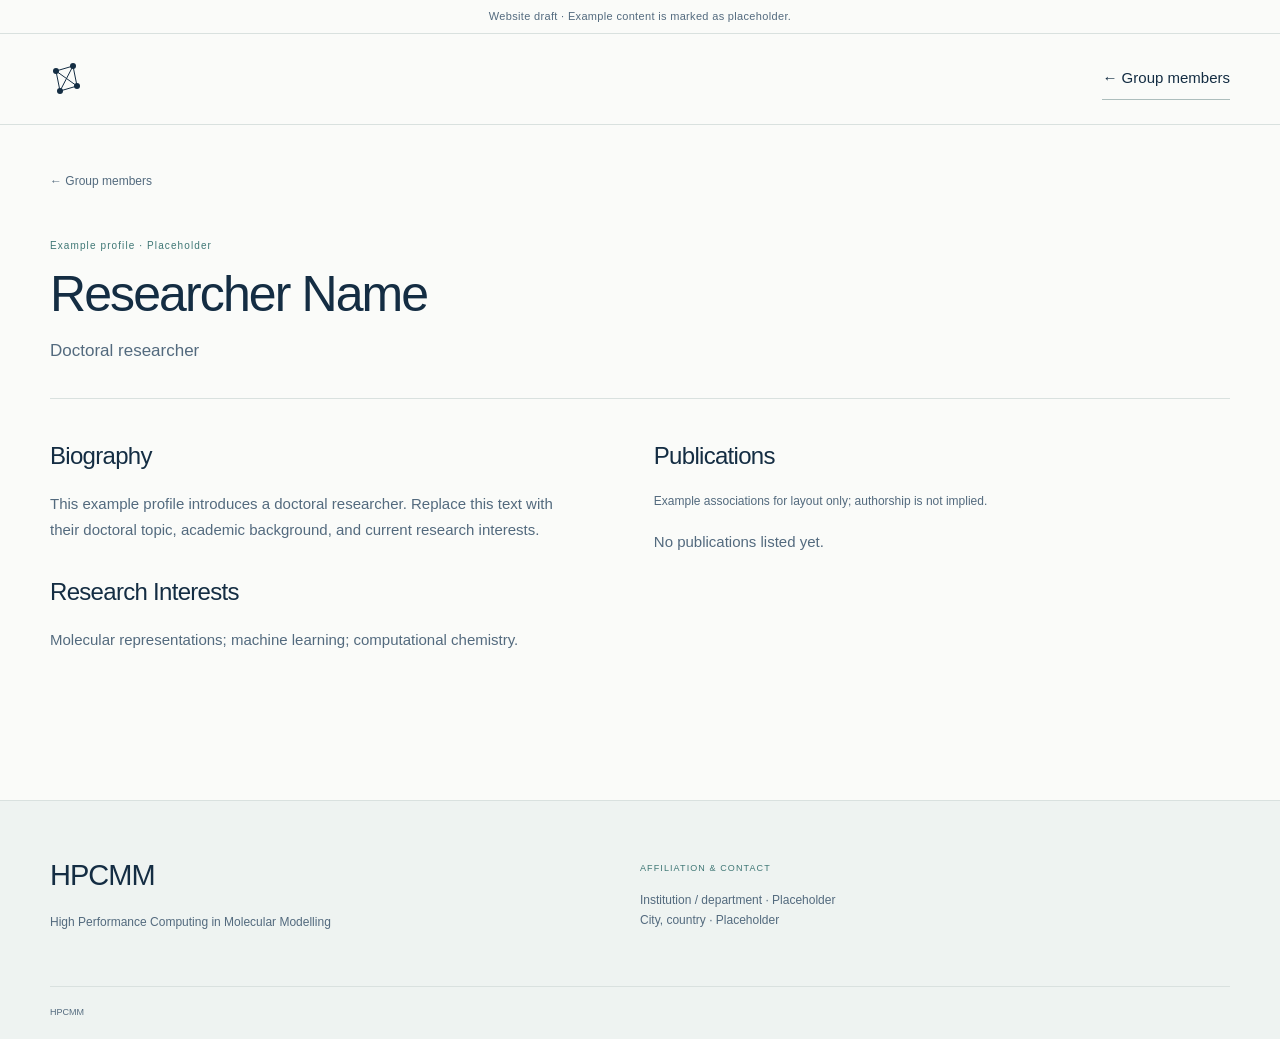
==== doctoral-researcher.html @ 3767a722 "Add files via upload" ====
<!doctype html><html lang="en"><head><meta charset="utf-8"><meta name="viewport" content="width=device-width, initial-scale=1"><title>Doctoral researcher — Example profile | HPC-MM</title><meta name="description" content="Illustrative doctoral researcher profile for the HPC-MM research group."><link rel="icon" href="favicon.svg" type="image/svg+xml"><link rel="stylesheet" href="styles.css?v=20261024-3"><script src="content-loader.js?v=20261024-4" defer></script><script src="publication-order.js?v=20261024-3" defer></script><script src="site.js?v=20261024-4" defer></script><script src="script.js" defer></script></head><body><a class="skip" href="#main">Skip to content</a><div class="prototype">Example member profile · All names, biography details, and publication associations are placeholders.</div><header><div class="nav-wrap"><a class="brand" href="index.html"><svg width="32" height="34" viewBox="0 0 32 34" aria-hidden="true"><path d="M6 9L23 4 27 24 10 29 6 9 27 24M23 4L10 29" fill="none" stroke="currentColor"/><g fill="currentColor"><circle cx="6" cy="9" r="3"/><circle cx="23" cy="4" r="3"/><circle cx="27" cy="24" r="3"/><circle cx="10" cy="29" r="3"/></g></svg></a><a class="text-link" href="index.html#people">← Group members</a></div></header><main id="main" class="wrap member-page"><noscript>Please enable JavaScript to view member profiles.</noscript></main><footer><div class="wrap footer-bottom"><span>HPC-MM · Provisional identity</span><a href="index.html#people">Return to group members ↑</a></div></footer></body></html>
---- styles.css ----
:root{--paper:#fafbf9;--navy:#142d43;--slate:#536a7e;--teal:#3f7775;--line:#d9e1df;--wash:#eef3f1;--max:1180px}*{box-sizing:border-box}html{scroll-behavior:smooth;scroll-padding-top:105px}body{margin:0;background:var(--paper);color:var(--navy);font:15px/1.7 "Helvetica Neue",Arial,sans-serif}a{color:inherit;text-decoration:none}button,summary,a{-webkit-tap-highlight-color:transparent}button{font:inherit;cursor:pointer}button:focus-visible,a:focus-visible,summary:focus-visible{outline:3px solid var(--teal);outline-offset:5px}.wrap{width:min(var(--max),calc(100% - 96px));margin:auto}.prototype{text-align:center;font-size:11px;letter-spacing:.03em;background:#e8efed;color:#425e63;padding:7px 20px}.prototype span{margin:0 10px}header{position:sticky;top:0;z-index:10;background:rgba(250,251,249,.97);border-bottom:1px solid var(--line)}.nav-wrap{width:min(var(--max),calc(100% - 96px));margin:auto;display:flex;align-items:center;justify-content:space-between;min-height:90px}.brand{display:flex;gap:12px;align-items:center;font-size:23px;font-weight:600;letter-spacing:-.8px}.brand small{display:block;font-size:8px;letter-spacing:1.7px;font-weight:500;line-height:1.3}nav{display:flex;gap:29px;font-size:13px}nav a:hover,.text-link:hover{color:var(--teal)}.menu-button{display:none}.hero{display:grid;grid-template-columns:1.12fr 1fr;align-items:center;padding-top:85px;padding-bottom:64px;gap:10px}.eyebrow{font-size:10px;font-weight:600;letter-spacing:1.8px;line-height:1.7;margin:0 0 24px;color:var(--teal)}.dot{display:inline-block;width:6px;height:6px;background:var(--teal);border-radius:50%;margin:0 8px 1px 0}h1,h2,h3,p,figure{margin-top:0}h1{font-size:clamp(42px,4.3vw,62px);line-height:1.09;font-weight:400;letter-spacing:-2.7px;margin-bottom:29px}h1 span{color:var(--teal)}.hero-name{font-size:20px;line-height:1.5;letter-spacing:-.3px;margin-bottom:16px}.hero-description{color:var(--slate);max-width:430px;font-size:15px}.actions{display:flex;gap:25px;align-items:center;margin-top:30px;font-size:12px}.button{display:inline-flex;gap:23px;background:var(--navy);color:white;padding:13px 20px}.button:hover{background:var(--teal)}.text-link{border-bottom:1px solid #adbebd;padding:8px 0}.text-link span{margin-left:12px}.hero-art{margin:0;min-width:0}.hero-art img{width:112%;max-width:none;margin-left:-6%;display:block}.hero-art figcaption{display:flex;justify-content:space-between;border-top:1px solid var(--line);padding-top:15px;color:var(--slate);font-size:10px}.hero-art figcaption span:first-child{letter-spacing:1.3px;font-size:9px}.discipline{display:flex;justify-content:space-between;gap:20px;padding:23px 0;border-block:1px solid var(--line);font-size:10px;letter-spacing:1.6px;color:var(--slate)}.section{padding-top:85px;padding-bottom:85px}h2{font-weight:400;font-size:36px;line-height:1.25;letter-spacing:-1.2px;margin-bottom:22px}h3{font-size:19px;line-height:1.4;letter-spacing:-.35px;font-weight:500;margin-bottom:14px}p{margin-bottom:18px;color:var(--slate)}.about{display:grid;grid-template-columns:1fr 1fr;gap:90px}.lead{font-size:21px;line-height:1.55;color:var(--navy)}.editor-note{font-size:11px;border-left:2px solid #a9c0bb;padding-left:14px;margin:23px 0 0}.tinted{background:var(--wash)}.section-heading{display:flex;align-items:end;justify-content:space-between;gap:30px;margin-bottom:40px}.section-heading h2{margin:0}.section-heading>p{font-size:13px;margin:0}.section-heading .eyebrow{margin-bottom:14px}.research-grid{display:grid;grid-template-columns:repeat(3,1fr);gap:40px}.research-grid article{border-top:1px solid #bacbc7;padding-top:24px;position:relative}.area-symbol{font-size:48px;line-height:1.2;color:var(--teal);display:block;margin-bottom:30px}.index{position:absolute;right:0;top:28px;font-size:11px;color:#6a858b}.research-grid article>p{font-size:14px}.research-grid h3{font-size:21px}details{font-size:12px}summary{cursor:pointer;list-style:none;display:flex;justify-content:space-between;gap:20px;padding:12px 0;color:var(--teal)}summary::-webkit-details-marker{display:none}details[open] summary{font-weight:600}details p{font-size:13px;margin:8px 0 0}.research-grid details{border-top:1px solid var(--line);margin-top:26px}.placeholder{font-size:9px;letter-spacing:1px;color:var(--teal);border:1px solid #c9d7d2;padding:5px 9px;white-space:nowrap}.filters{display:flex;gap:9px;flex-wrap:wrap;margin-bottom:24px}.filters button{border:1px solid var(--line);background:transparent;padding:6px 14px;font-size:11px;color:var(--slate);border-radius:2px}.filters button.active{background:var(--navy);border-color:var(--navy);color:white}.publication{display:grid;grid-template-columns:80px 1fr 30px;gap:28px;border-top:1px solid var(--line);padding:27px 0}.publication[hidden]{display:none}.publication:last-child{border-bottom:1px solid var(--line)}.pub-year{font-size:16px;color:var(--slate)}.publication .eyebrow{font-size:9px;margin-bottom:9px}.publication h3{margin-bottom:8px;font-size:21px}.publication p:not(.eyebrow){font-size:12px;margin-bottom:2px}.publication summary{display:inline-flex;gap:18px;padding-bottom:0}.pub-number{font-size:11px;color:#789192}.people-grid{display:grid;grid-template-columns:repeat(4,1fr);gap:25px}.portrait{aspect-ratio:1.15;background:#dce6e3;position:relative;display:flex;align-items:center;justify-content:center;margin-bottom:20px;overflow:hidden}.portrait:before,.portrait:after{content:"";position:absolute;width:150px;height:150px;border:1px solid #a6bdb6;border-radius:50%;transform:translate(48px,12px)}.portrait:after{transform:translate(-45px,48px);width:190px;height:190px}.portrait>span:first-child{font-size:43px;font-weight:300;letter-spacing:-2px;color:#587675;z-index:1}.portrait-label{position:absolute;bottom:12px;font-size:7px;letter-spacing:1.4px;color:#4f686b}.shade2{background:#dde6eb}.shade3{background:#e7e8df}.shade4{background:#dce5e5}.people-grid h3{font-size:15px;margin-bottom:5px}.people-grid p{font-size:11px;margin:0}.software{background:var(--navy);color:#fff}.software-grid{display:grid;grid-template-columns:.9fr 1.1fr;gap:85px}.software .eyebrow{color:#9ac0ba}.software p{color:#bacbd5;font-size:13px}.software h2{font-size:39px}.software-item{display:flex;gap:24px;border-top:1px solid #3a5264;padding:24px 0 12px}.software-item .eyebrow{font-size:8px;margin-bottom:9px}.software-item h3{margin-bottom:8px}.software-item summary{color:#b4d6ce}.code-icon{font-size:22px;color:#a0c0bf;white-space:nowrap}.news-grid{display:grid;grid-template-columns:repeat(3,1fr);gap:40px}.news-grid article{border-top:1px solid var(--line);padding-top:22px}.news-grid .eyebrow{font-size:9px;letter-spacing:1px;margin-bottom:16px}.news-grid p{font-size:13px}.news-grid h3{font-size:21px}footer{background:var(--wash);border-top:1px solid var(--line)}.footer-top{display:grid;grid-template-columns:1fr 1fr auto;gap:50px;padding-top:50px;padding-bottom:36px}.footer-brand{font-size:29px;letter-spacing:-1px;display:block;margin-bottom:12px}.footer-brand span{font-size:20px;margin-left:20px;color:var(--teal)}footer p{font-size:12px}.footer-top .eyebrow{font-size:9px;margin:10px 0 14px}.contact-note{font-size:10px}.back-top{font-size:11px;margin-top:12px}.footer-bottom{border-top:1px solid var(--line);display:flex;justify-content:space-between;gap:20px;padding-block:18px;font-size:9px;color:var(--slate)}.skip{position:fixed;top:-100px;background:white;padding:12px;z-index:30}.skip:focus{top:8px}.sr-only{position:absolute;width:1px;height:1px;padding:0;margin:-1px;overflow:hidden;clip:rect(0,0,0,0);white-space:nowrap;border:0}@media(min-width:1600px){.hero{padding-top:105px;padding-bottom:85px}}@media(max-width:1000px){.wrap,.nav-wrap{width:calc(100% - 56px)}nav{gap:16px}.hero{gap:0}.hero .eyebrow{font-size:8px}.actions{gap:15px;flex-wrap:wrap}h1{font-size:47px}.about{gap:40px}.research-grid,.news-grid{gap:25px}.software-grid{gap:40px}.people-grid{gap:16px}.discipline{font-size:8px;letter-spacing:1px}}@media(max-width:760px){html{scroll-padding-top:85px}.wrap,.nav-wrap{width:calc(100% - 40px)}.prototype{font-size:9px;line-height:1.6;padding:7px 16px}.nav-wrap{min-height:74px;flex-wrap:wrap}.brand{font-size:21px}.menu-button{display:flex;gap:12px;background:none;border:1px solid var(--line);padding:6px 10px;color:var(--navy);font-size:12px}nav{display:none;width:100%;padding:18px 0 24px;grid-template-columns:repeat(3,1fr);gap:16px}nav.open{display:grid}.hero{grid-template-columns:1fr;padding-top:48px;padding-bottom:35px}.hero .eyebrow{font-size:8px;letter-spacing:1.2px}h1{font-size:clamp(40px,8.4vw,59px);letter-spacing:-1.9px}.hero-name{font-size:19px}.hero-art{margin-top:25px;max-width:500px;justify-self:center;width:100%}.hero-art img{width:100%;margin:0}.hero-art figcaption{font-size:9px}.hero-art figcaption span:first-child{font-size:8px}.discipline{display:grid;grid-template-columns:1fr 1fr;font-size:8px;gap:12px}.section{padding-block:55px}.about{grid-template-columns:1fr;gap:12px}h2{font-size:30px}.lead{font-size:19px}.section-heading{align-items:start;flex-direction:column;gap:20px;margin-bottom:28px}.research-grid,.news-grid{grid-template-columns:1fr;gap:28px}.area-symbol{margin-bottom:15px}.research-grid details{margin-top:15px}.publication{grid-template-columns:43px 1fr;gap:13px;padding:24px 0}.pub-number{display:none}.pub-year{font-size:12px}.publication h3{font-size:18px}.publication .eyebrow{font-size:8px;letter-spacing:1px}.people-grid{grid-template-columns:1fr 1fr;gap:28px 16px}.people-grid h3{font-size:14px}.portrait-label{font-size:6px}.software-grid{grid-template-columns:1fr;gap:20px}.software h2{font-size:33px}.footer-top{grid-template-columns:1fr;gap:16px;padding-top:35px}.footer-bottom{flex-direction:column;gap:5px}.software-item{gap:17px}.hero-description{max-width:420px}}@media(prefers-reduced-motion:reduce){html{scroll-behavior:auto}}

/* Academic refinement: quieter hierarchy, fewer decorative components. */
.hero{grid-template-columns:1.3fr 1fr;padding-top:76px;padding-bottom:76px;gap:30px;border-bottom:1px solid var(--line)}
h1{font-size:clamp(39px,4.15vw,59px);letter-spacing:-1.9px;line-height:1.14;margin-bottom:28px}h1 span{color:var(--navy)}
.hero-description{max-width:420px;font-size:16px;line-height:1.75}.hero-art img{width:100%;margin:0;opacity:.82}.hero-art figcaption{font-size:10px}.hero-art figcaption span:first-child{font-size:10px;letter-spacing:0}
.eyebrow{letter-spacing:1.1px;font-weight:500}.hero .eyebrow{margin-bottom:25px}.actions{gap:25px}.button{background:transparent;color:var(--navy);border-bottom:1px solid #adbebd;padding:8px 0}.button:hover{background:none;color:var(--teal)}
.section{padding-block:65px}h2{font-size:30px;letter-spacing:-.7px}.about{grid-template-columns:.8fr 1.2fr;gap:90px}.tinted{background:#f3f5f2}.section-heading .eyebrow,.about>div>.eyebrow,.software-grid>div>.eyebrow{display:none}
.research-grid{display:block}.research-grid article{display:grid;grid-template-columns:1fr 1.3fr 1fr;gap:35px;padding:25px 0;border-top:1px solid var(--line)}.research-grid h3{font-size:19px;margin:0}.research-grid article>p{margin:0}.research-grid details{border:0;margin:0}.research-grid summary{padding:0}.research-grid details p{margin-top:16px}
.publication{grid-template-columns:65px 1fr}.placeholder{border:0;padding:0;letter-spacing:.5px;text-transform:none}.people-grid{grid-template-columns:1fr 1fr;gap:0 55px}.people-grid article{border-top:1px solid var(--line);padding:23px 0}.people-grid h3{font-size:17px}.people-grid p{font-size:12px}
.software{background:#edf2f0;color:var(--navy)}.software .eyebrow{color:var(--teal)}.software p{color:var(--slate)}.software h2{font-size:30px}.software-item{border-color:var(--line)}.software-item summary{color:var(--teal)}.software-grid{grid-template-columns:.8fr 1.2fr;gap:90px}
.news-grid{display:block}.news-grid article{display:grid;grid-template-columns:180px 1fr 1.2fr;gap:30px;padding:22px 0}.news-grid h3{font-size:18px;margin:0}.news-grid p{margin:0}.news-grid .eyebrow{margin:4px 0 0;font-size:8px}.prototype{background:var(--paper);border-bottom:1px solid var(--line);color:var(--slate)}
@media(max-width:1000px){.hero{gap:15px}h1{font-size:42px}.research-grid article{gap:25px}.about,.software-grid{gap:45px}.news-grid article{grid-template-columns:130px 1fr 1fr;gap:20px}}
@media(max-width:760px){.hero{grid-template-columns:1fr;padding-block:42px;gap:10px}h1{font-size:clamp(35px,7.4vw,52px);letter-spacing:-1.3px}.hero-art{max-width:330px;margin-top:8px}.hero-art img{opacity:.7}.hero-description{font-size:15px}.section{padding-block:45px}.about,.software-grid{grid-template-columns:1fr;gap:18px}.research-grid article{grid-template-columns:1fr;gap:12px}.research-grid article>p{max-width:450px}.people-grid{gap:0 24px}.news-grid article{grid-template-columns:1fr;gap:10px}.news-grid .eyebrow{margin:0}.software h2{font-size:30px}.publication{grid-template-columns:43px 1fr}.people-grid h3{font-size:15px}}

/* Member directory and standalone profile pages. */
.people-grid article{padding:0}.member-link{display:block;padding:23px 10px 23px 0}.member-link:hover h3{color:var(--teal);text-decoration:underline;text-underline-offset:4px}.profile-link-label{display:block;margin-top:12px;font-size:11px;color:var(--teal)}.profile-link-label span{margin-left:8px}.member-page{padding-block:42px 80px;min-height:75vh}.member-back{font-size:12px;color:var(--slate)}.member-intro{padding:45px 0 32px;border-bottom:1px solid var(--line);margin-bottom:42px}.member-intro .eyebrow{margin-bottom:12px}.member-intro h1{font-size:clamp(32px,4vw,50px);margin-bottom:14px}.member-role{font-size:17px;margin:0}.member-content{display:grid;grid-template-columns:1fr 1.1fr;gap:80px}.member-content section{margin-bottom:35px}.member-content h2{font-size:24px;margin-bottom:20px}.member-note{font-size:12px}.member-papers{padding:0;list-style:none}.member-papers li{border-top:1px solid var(--line);padding:22px 0}.member-papers .eyebrow{font-size:9px;display:block;margin-bottom:10px}.member-papers h3{font-size:18px;margin-bottom:10px}.member-papers a:hover{text-decoration:underline;text-underline-offset:4px}.member-papers p{font-size:12px;margin:0}@media(max-width:760px){.member-page{padding-block:28px 40px}.member-intro{padding-block:30px;margin-bottom:30px}.member-content{grid-template-columns:1fr;gap:0}.member-intro h1{letter-spacing:-1px}}

.group-image-placeholder{aspect-ratio:6/5;display:flex;flex-direction:column;align-items:center;justify-content:center;gap:9px;background:#f0f3f0;border:1px dashed #b8c7c2;margin-bottom:22px;color:var(--slate)}.group-image-placeholder span{font-size:15px}.group-image-placeholder small{font-size:11px;color:var(--slate)}

.group-photo{margin:0 0 40px}.group-photo img{width:100%;height:auto;display:block;border:1px solid var(--line)}.group-photo .group-image-placeholder{aspect-ratio:3/1;margin-bottom:12px}.group-photo figcaption{font-size:12px;color:var(--slate);margin-top:12px}.hero-art img{object-fit:contain;height:auto}.hero-art figcaption{font-size:11px}.preserve-lines{white-space:pre-line}#about p{white-space:pre-line}.member-content .publication{grid-template-columns:50px 1fr;gap:15px}.member-content .publication h3{font-size:18px}@media(max-width:760px){.group-photo .group-image-placeholder{aspect-ratio:1.6/1}.hero h1{font-size:clamp(35px,7.4vw,52px)}}

.orcid-profile{display:inline-block;margin-top:15px;font-size:13px;color:var(--teal)}
/* Group image belongs beside the introduction; portraits belong to people. */
.about-with-photo{grid-template-columns:1.1fr 1fr;align-items:center;gap:65px}.about-with-photo .group-photo{margin:0}.about-with-photo .group-image-placeholder{aspect-ratio:4/3}.about-with-photo .group-photo img{height:auto;max-height:520px;object-fit:contain}.member-link{display:flex;align-items:center;gap:22px}.member-photo{width:108px;height:128px;object-fit:contain;background:#edf2ef;flex:none}.member-links{display:flex;flex-wrap:wrap;gap:8px 18px;margin-top:16px;font-size:12px;color:var(--teal);overflow-wrap:anywhere}.member-links a:hover{text-decoration:underline;text-underline-offset:4px}.member-directory-card .member-links{margin:0 0 22px}.member-intro-photo{display:flex;justify-content:space-between;align-items:start;gap:35px}.member-intro-photo figure{margin:0;flex:none;width:200px}.member-intro-photo .member-photo{width:200px;height:auto;max-height:280px;object-fit:contain}.member-intro-photo figcaption{font-size:10px;color:var(--slate);margin-top:8px}.member-directory-card{min-width:0}@media(max-width:760px){.about-with-photo{grid-template-columns:1fr;gap:28px}.member-link{gap:12px;align-items:start;flex-direction:column}.member-photo{width:90px;height:108px}.member-intro-photo{flex-direction:column-reverse;gap:20px}.member-intro-photo figure,.member-intro-photo .member-photo{width:150px}.member-intro-photo h1{overflow-wrap:anywhere}}

/* Consistent heading capitals, including content added in the editor. */
h1,h2,h3{text-transform:capitalize}
.brand{min-width:44px;min-height:44px}

#more-publications[hidden]{display:none}

.publication-year-heading{font-size:25px;color:var(--teal);margin:32px 0 12px}.publication-year-heading:first-child{margin-top:20px}

.more-publications{display:inline-flex;align-items:center;gap:16px;min-height:44px;padding:8px 0;border:0;border-bottom:1px solid #adbebd;border-radius:0;background:transparent;color:var(--teal);font:inherit;font-size:13px}.more-publications:hover{color:var(--navy);border-color:var(--navy)}#publication-count{font-size:12px;margin:22px 0 4px}
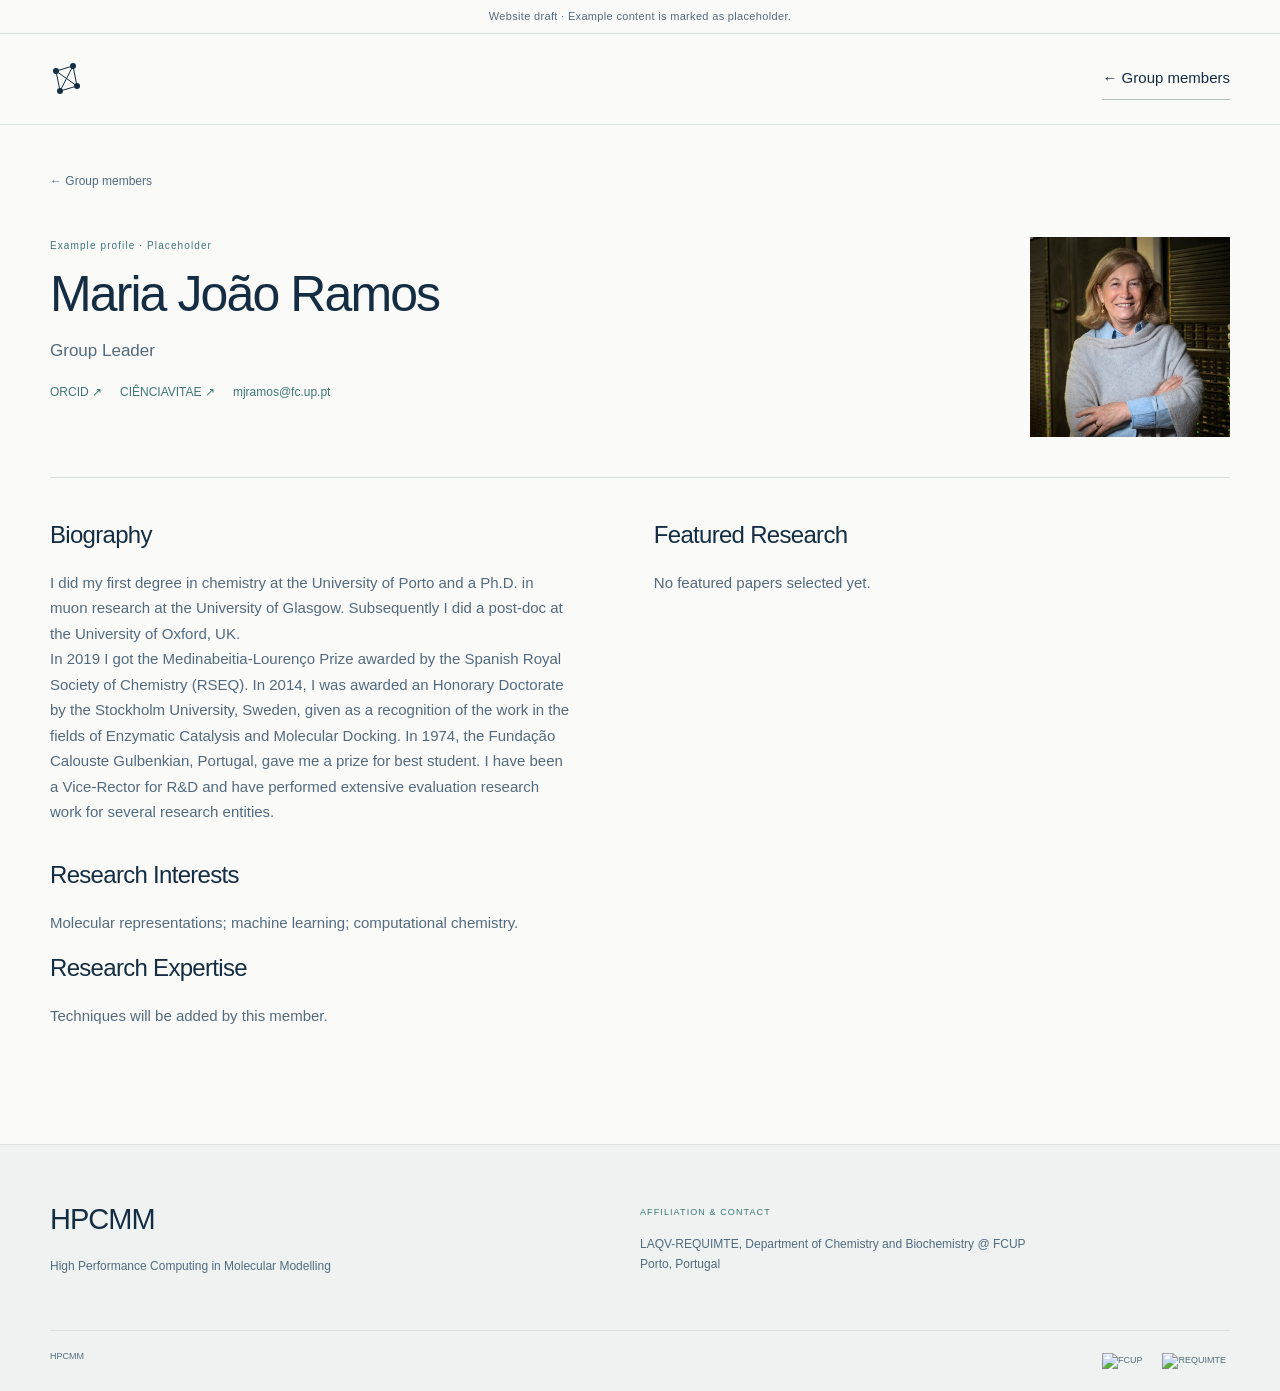
==== commit 1ccf6f39: "Add files via upload" ====
--- a/doctoral-researcher.html
+++ b/doctoral-researcher.html
@@ -1 +1 @@
-<!doctype html><html lang="en"><head><meta charset="utf-8"><meta name="viewport" content="width=device-width, initial-scale=1"><title>Doctoral researcher — Example profile | HPC-MM</title><meta name="description" content="Illustrative doctoral researcher profile for the HPC-MM research group."><link rel="icon" href="favicon.svg" type="image/svg+xml"><link rel="stylesheet" href="styles.css?v=20261024-3"><script src="content-loader.js?v=20261024-4" defer></script><script src="publication-order.js?v=20261024-3" defer></script><script src="site.js?v=20261024-4" defer></script><script src="script.js" defer></script></head><body><a class="skip" href="#main">Skip to content</a><div class="prototype">Example member profile · All names, biography details, and publication associations are placeholders.</div><header><div class="nav-wrap"><a class="brand" href="index.html"><svg width="32" height="34" viewBox="0 0 32 34" aria-hidden="true"><path d="M6 9L23 4 27 24 10 29 6 9 27 24M23 4L10 29" fill="none" stroke="currentColor"/><g fill="currentColor"><circle cx="6" cy="9" r="3"/><circle cx="23" cy="4" r="3"/><circle cx="27" cy="24" r="3"/><circle cx="10" cy="29" r="3"/></g></svg></a><a class="text-link" href="index.html#people">← Group members</a></div></header><main id="main" class="wrap member-page"><noscript>Please enable JavaScript to view member profiles.</noscript></main><footer><div class="wrap footer-bottom"><span>HPC-MM · Provisional identity</span><a href="index.html#people">Return to group members ↑</a></div></footer></body></html>+<!doctype html><html lang="en"><head><meta charset="utf-8"><meta name="viewport" content="width=device-width, initial-scale=1"><title>Doctoral researcher — Example profile | HPC-MM</title><meta name="description" content="Illustrative doctoral researcher profile for the HPC-MM research group."><link rel="icon" href="favicon.svg" type="image/svg+xml"><link rel="stylesheet" href="styles.css?v=20261111-2"><script src="content-loader.js?v=20261024-4" defer></script><script src="publication-order.js?v=20261024-3" defer></script><script src="site.js?v=20261111-2" defer></script><script src="script.js" defer></script></head><body><a class="skip" href="#main">Skip to content</a><div class="prototype">Example member profile · All names, biography details, and publication associations are placeholders.</div><header><div class="nav-wrap"><a class="brand" href="index.html"><svg width="32" height="34" viewBox="0 0 32 34" aria-hidden="true"><path d="M6 9L23 4 27 24 10 29 6 9 27 24M23 4L10 29" fill="none" stroke="currentColor"/><g fill="currentColor"><circle cx="6" cy="9" r="3"/><circle cx="23" cy="4" r="3"/><circle cx="27" cy="24" r="3"/><circle cx="10" cy="29" r="3"/></g></svg></a><a class="text-link" href="index.html#people">← Group members</a></div></header><main id="main" class="wrap member-page"><noscript>Please enable JavaScript to view member profiles.</noscript></main><footer><div class="wrap footer-bottom"><span>HPC-MM · Provisional identity</span><a href="index.html#people">Return to group members ↑</a></div></footer></body></html>
--- a/styles.css
+++ b/styles.css
@@ -33,3 +33,13 @@
 .publication-year-heading{font-size:25px;color:var(--teal);margin:32px 0 12px}.publication-year-heading:first-child{margin-top:20px}
 
 .more-publications{display:inline-flex;align-items:center;gap:16px;min-height:44px;padding:8px 0;border:0;border-bottom:1px solid #adbebd;border-radius:0;background:transparent;color:var(--teal);font:inherit;font-size:13px}.more-publications:hover{color:var(--navy);border-color:var(--navy)}#publication-count{font-size:12px;margin:22px 0 4px}
+
+.site-filter{display:flex;align-items:center;gap:.6rem;margin:1rem 0 1.5rem;font-weight:650}
+.site-filter select,.slide-controls button{font:inherit;padding:.45rem .7rem;border:1px solid #778694;border-radius:.35rem;background:#fff;color:#142d43}
+.member-directory-card[hidden]{display:none!important}
+.keyword-list{list-style:none;padding:0;display:flex;gap:.45rem;flex-wrap:wrap}
+.keyword-list li{background:#ecf3f8;color:#142d43;padding:.25rem .65rem;border-radius:1rem}
+.slide-controls,.partner-logos{display:flex;align-items:center;gap:.75rem;flex-wrap:wrap}
+.slide-controls{justify-content:center;padding:.7rem}
+.partner-logos img{width:auto;max-width:150px;height:50px;object-fit:contain;padding:.25rem}
+.affiliated-people{margin-top:2rem}
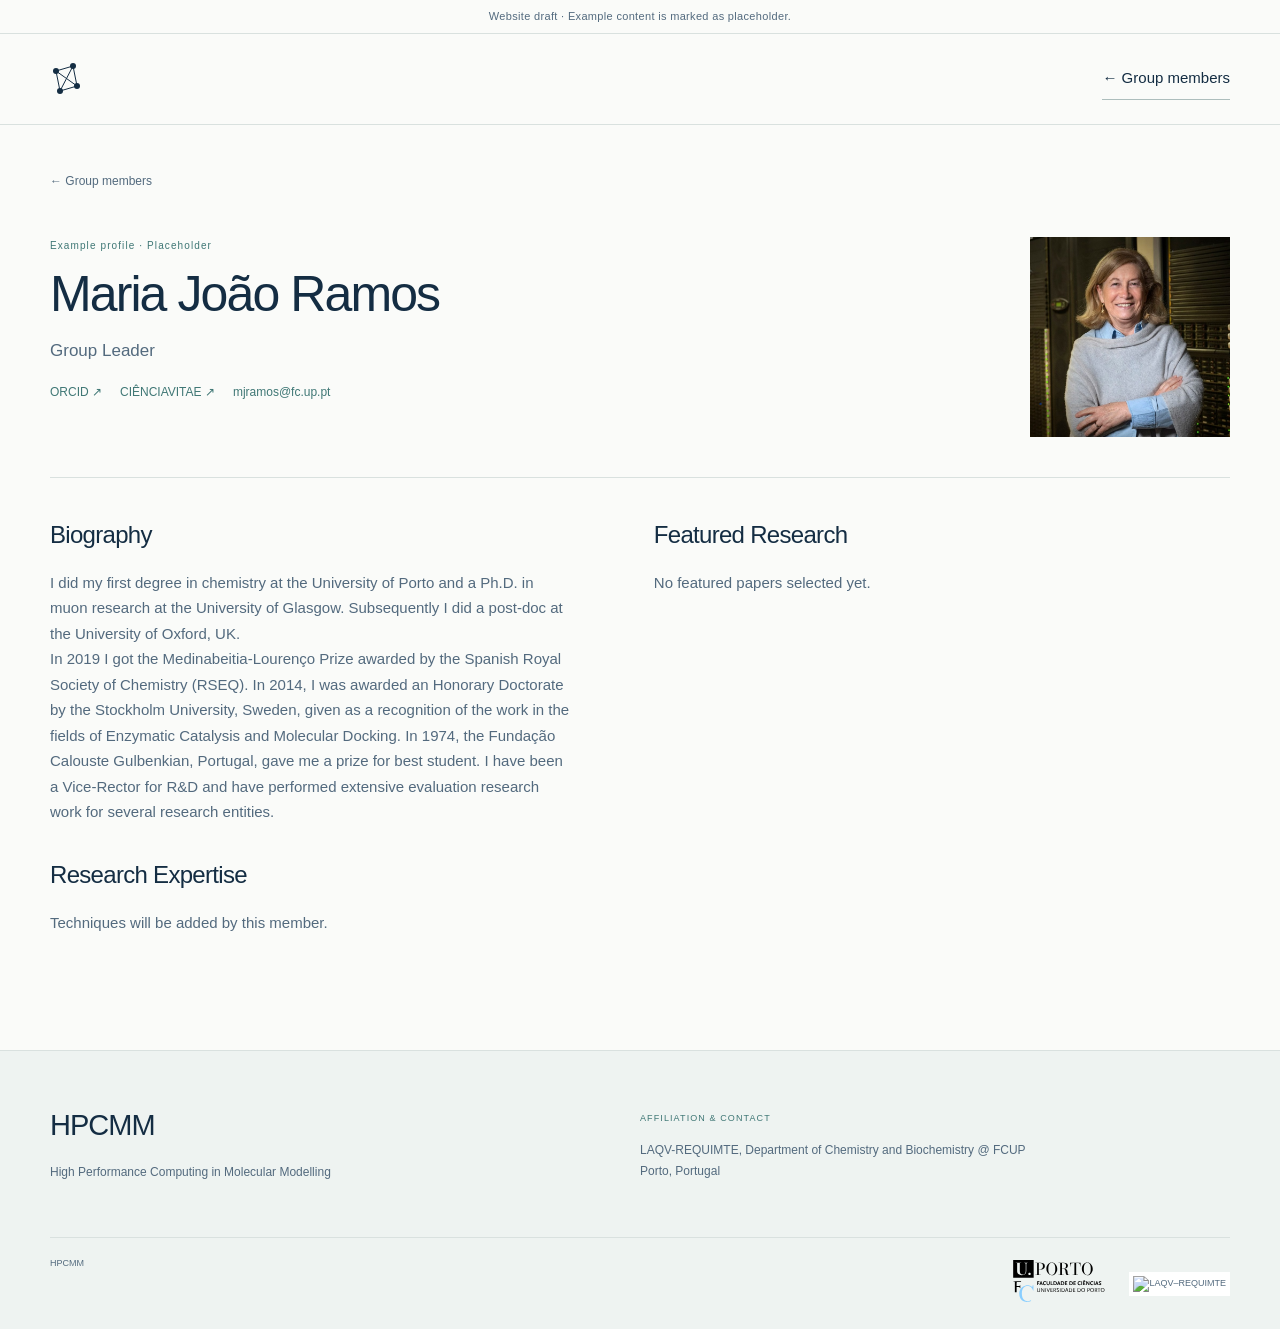
==== commit 9c7da792: "Add files via upload" ====
--- a/doctoral-researcher.html
+++ b/doctoral-researcher.html
@@ -1 +1 @@
-<!doctype html><html lang="en"><head><meta charset="utf-8"><meta name="viewport" content="width=device-width, initial-scale=1"><title>Doctoral researcher — Example profile | HPC-MM</title><meta name="description" content="Illustrative doctoral researcher profile for the HPC-MM research group."><link rel="icon" href="favicon.svg" type="image/svg+xml"><link rel="stylesheet" href="styles.css?v=20261111-2"><script src="content-loader.js?v=20261024-4" defer></script><script src="publication-order.js?v=20261024-3" defer></script><script src="site.js?v=20261111-2" defer></script><script src="script.js" defer></script></head><body><a class="skip" href="#main">Skip to content</a><div class="prototype">Example member profile · All names, biography details, and publication associations are placeholders.</div><header><div class="nav-wrap"><a class="brand" href="index.html"><svg width="32" height="34" viewBox="0 0 32 34" aria-hidden="true"><path d="M6 9L23 4 27 24 10 29 6 9 27 24M23 4L10 29" fill="none" stroke="currentColor"/><g fill="currentColor"><circle cx="6" cy="9" r="3"/><circle cx="23" cy="4" r="3"/><circle cx="27" cy="24" r="3"/><circle cx="10" cy="29" r="3"/></g></svg></a><a class="text-link" href="index.html#people">← Group members</a></div></header><main id="main" class="wrap member-page"><noscript>Please enable JavaScript to view member profiles.</noscript></main><footer><div class="wrap footer-bottom"><span>HPC-MM · Provisional identity</span><a href="index.html#people">Return to group members ↑</a></div></footer></body></html>+<!doctype html><html lang="en"><head><meta charset="utf-8"><meta name="viewport" content="width=device-width, initial-scale=1"><title>Doctoral researcher — Example profile | HPC-MM</title><meta name="description" content="Illustrative doctoral researcher profile for the HPC-MM research group."><link rel="icon" href="favicon.svg" type="image/svg+xml"><link rel="stylesheet" href="styles.css?v=20261111-5"><script src="content-loader.js?v=20261024-4" defer></script><script src="publication-order.js?v=20261024-3" defer></script><script src="site.js?v=20261111-5" defer></script><script src="script.js" defer></script></head><body><a class="skip" href="#main">Skip to content</a><div class="prototype">Example member profile · All names, biography details, and publication associations are placeholders.</div><header><div class="nav-wrap"><a class="brand" href="index.html"><svg width="32" height="34" viewBox="0 0 32 34" aria-hidden="true"><path d="M6 9L23 4 27 24 10 29 6 9 27 24M23 4L10 29" fill="none" stroke="currentColor"/><g fill="currentColor"><circle cx="6" cy="9" r="3"/><circle cx="23" cy="4" r="3"/><circle cx="27" cy="24" r="3"/><circle cx="10" cy="29" r="3"/></g></svg></a><a class="text-link" href="index.html#people">← Group members</a></div></header><main id="main" class="wrap member-page"><noscript>Please enable JavaScript to view member profiles.</noscript></main><footer><div class="wrap footer-bottom"><span>HPC-MM · Provisional identity</span><a href="index.html#people">Return to group members ↑</a></div></footer></body></html>
--- a/styles.css
+++ b/styles.css
@@ -43,3 +43,7 @@
 .slide-controls{justify-content:center;padding:.7rem}
 .partner-logos img{width:auto;max-width:150px;height:50px;object-fit:contain;padding:.25rem}
 .affiliated-people{margin-top:2rem}
+
+.people-switch{display:flex;gap:.5rem;flex-wrap:wrap;margin:0 0 1rem}.people-switch button{font:inherit;padding:.5rem .8rem;border:1px solid #778694;border-radius:.35rem;background:#fff;color:#142d43}.people-switch button[aria-pressed=true]{background:#142d43;color:#fff}.plain-roster li{margin:.35rem 0}[data-people-panel][hidden],.plain-roster li[hidden]{display:none!important}.partner-logos a:last-child img{background:white}
+
+.collaborators,.affiliation-map{margin-top:2.5rem;padding-top:1.25rem;border-top:1px solid #cad8e1}.affiliation-map details{margin-top:.75rem}.affiliation-map .campus-map{height:320px;border-radius:12px;margin:.75rem 0;background:#e5eff4}.affiliation-map summary{cursor:pointer}.affiliation-map .campus-pin{background:#146d7a;color:white;border:2px solid white;border-radius:100%;display:grid;place-items:center;font-weight:700;box-shadow:0 2px 8px #132d4366}
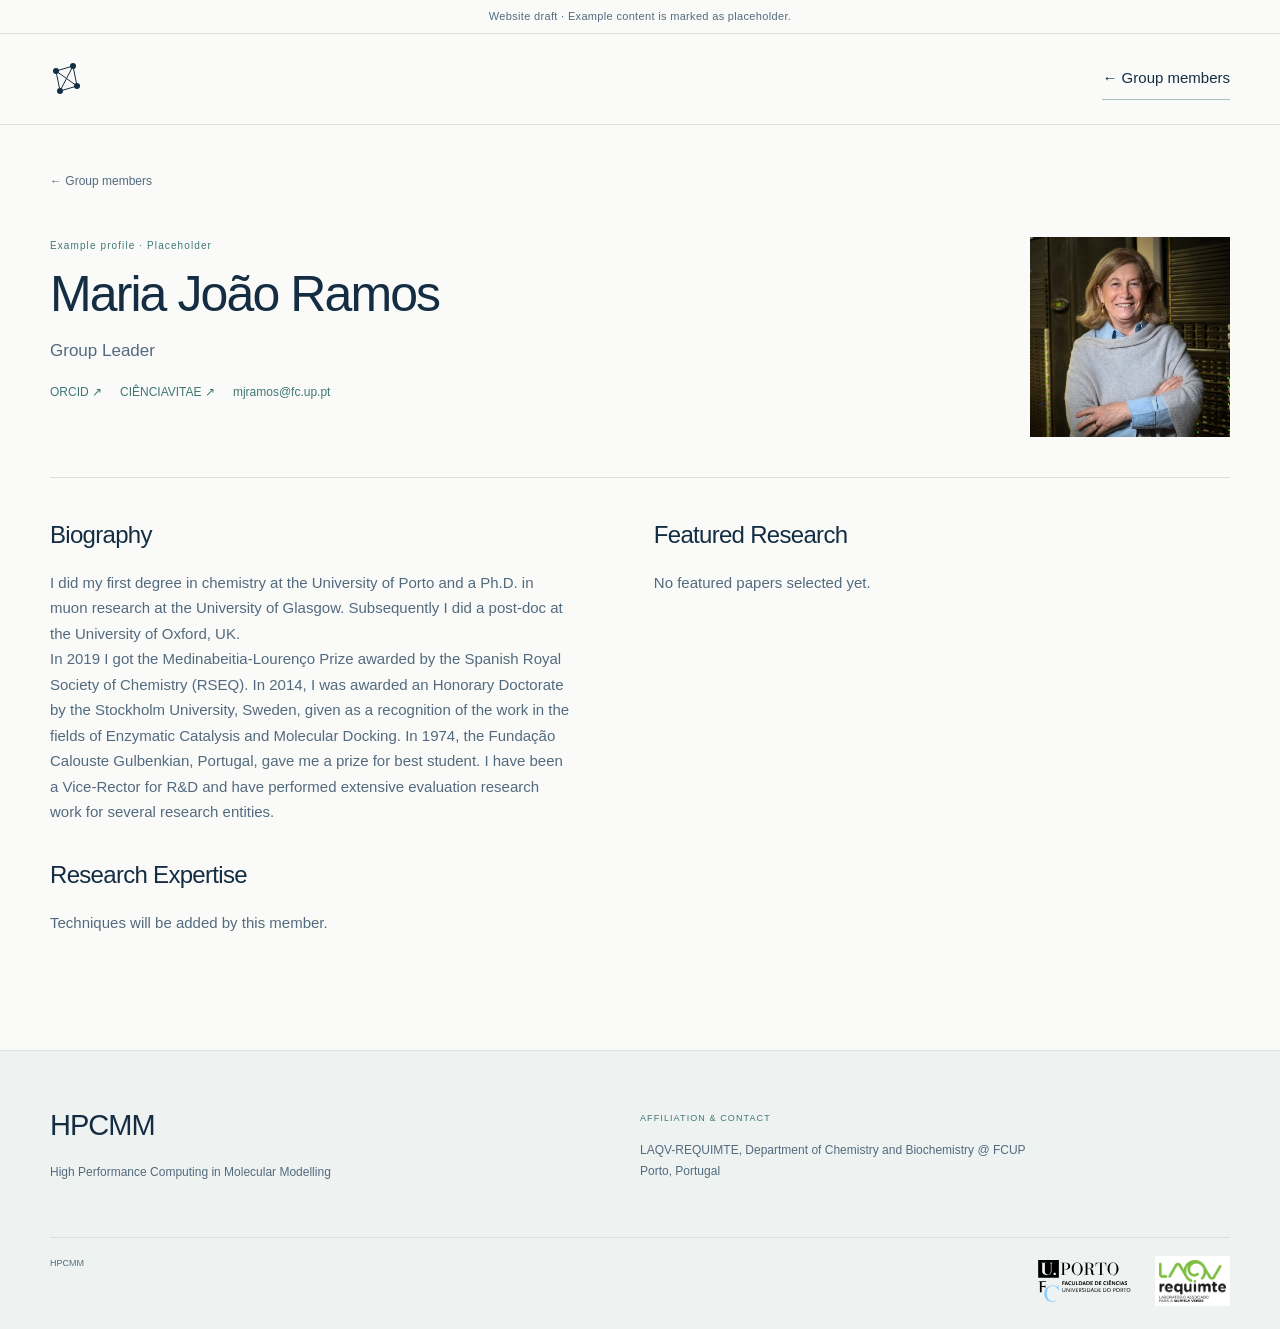
==== commit d3dff909: "Add files via upload" ====
--- a/doctoral-researcher.html
+++ b/doctoral-researcher.html
@@ -1 +1 @@
-<!doctype html><html lang="en"><head><meta charset="utf-8"><meta name="viewport" content="width=device-width, initial-scale=1"><title>Doctoral researcher — Example profile | HPC-MM</title><meta name="description" content="Illustrative doctoral researcher profile for the HPC-MM research group."><link rel="icon" href="favicon.svg" type="image/svg+xml"><link rel="stylesheet" href="styles.css?v=20261111-5"><script src="content-loader.js?v=20261024-4" defer></script><script src="publication-order.js?v=20261024-3" defer></script><script src="site.js?v=20261111-5" defer></script><script src="script.js" defer></script></head><body><a class="skip" href="#main">Skip to content</a><div class="prototype">Example member profile · All names, biography details, and publication associations are placeholders.</div><header><div class="nav-wrap"><a class="brand" href="index.html"><svg width="32" height="34" viewBox="0 0 32 34" aria-hidden="true"><path d="M6 9L23 4 27 24 10 29 6 9 27 24M23 4L10 29" fill="none" stroke="currentColor"/><g fill="currentColor"><circle cx="6" cy="9" r="3"/><circle cx="23" cy="4" r="3"/><circle cx="27" cy="24" r="3"/><circle cx="10" cy="29" r="3"/></g></svg></a><a class="text-link" href="index.html#people">← Group members</a></div></header><main id="main" class="wrap member-page"><noscript>Please enable JavaScript to view member profiles.</noscript></main><footer><div class="wrap footer-bottom"><span>HPC-MM · Provisional identity</span><a href="index.html#people">Return to group members ↑</a></div></footer></body></html>+<!doctype html><html lang="en"><head><meta charset="utf-8"><meta name="viewport" content="width=device-width, initial-scale=1"><title>Doctoral researcher — Example profile | HPC-MM</title><meta name="description" content="Illustrative doctoral researcher profile for the HPC-MM research group."><link rel="icon" href="favicon.svg" type="image/svg+xml"><link rel="stylesheet" href="styles.css?v=20261111-9"><script src="content-loader.js?v=20261024-4" defer></script><script src="publication-order.js?v=20261024-3" defer></script><script src="site.js?v=20261111-9" defer></script><script src="script.js" defer></script></head><body><a class="skip" href="#main">Skip to content</a><div class="prototype">Example member profile · All names, biography details, and publication associations are placeholders.</div><header><div class="nav-wrap"><a class="brand" href="index.html"><svg width="32" height="34" viewBox="0 0 32 34" aria-hidden="true"><path d="M6 9L23 4 27 24 10 29 6 9 27 24M23 4L10 29" fill="none" stroke="currentColor"/><g fill="currentColor"><circle cx="6" cy="9" r="3"/><circle cx="23" cy="4" r="3"/><circle cx="27" cy="24" r="3"/><circle cx="10" cy="29" r="3"/></g></svg></a><a class="text-link" href="index.html#people">← Group members</a></div></header><main id="main" class="wrap member-page"><noscript>Please enable JavaScript to view member profiles.</noscript></main><footer><div class="wrap footer-bottom"><span>HPC-MM · Provisional identity</span><a href="index.html#people">Return to group members ↑</a></div></footer></body></html>
--- a/styles.css
+++ b/styles.css
@@ -46,4 +46,14 @@
 
 .people-switch{display:flex;gap:.5rem;flex-wrap:wrap;margin:0 0 1rem}.people-switch button{font:inherit;padding:.5rem .8rem;border:1px solid #778694;border-radius:.35rem;background:#fff;color:#142d43}.people-switch button[aria-pressed=true]{background:#142d43;color:#fff}.plain-roster li{margin:.35rem 0}[data-people-panel][hidden],.plain-roster li[hidden]{display:none!important}.partner-logos a:last-child img{background:white}
 
-.collaborators,.affiliation-map{margin-top:2.5rem;padding-top:1.25rem;border-top:1px solid #cad8e1}.affiliation-map details{margin-top:.75rem}.affiliation-map .campus-map{height:320px;border-radius:12px;margin:.75rem 0;background:#e5eff4}.affiliation-map summary{cursor:pointer}.affiliation-map .campus-pin{background:#146d7a;color:white;border:2px solid white;border-radius:100%;display:grid;place-items:center;font-weight:700;box-shadow:0 2px 8px #132d4366}
+.collaboration-layout{display:grid;grid-template-columns:minmax(0,1fr) minmax(0,1.4fr);gap:clamp(1rem,4vw,3rem);align-items:start;margin-top:2.5rem;padding-top:1.5rem;border-top:1px solid #cad8e1}
+.affiliation-map p{margin:.25rem 0 .75rem}
+.map-stage{aspect-ratio:2/1;position:relative;isolation:isolate;background:#e9f3f6;border:1px solid #c7dde6;border-radius:14px;margin-top:.65rem}
+.map-stage svg{width:100%;height:100%;display:block;border-radius:inherit;overflow:hidden}
+.map-land{fill:#bfd7df;stroke:#fff;stroke-width:.1;stroke-linejoin:round}
+.map-pin{position:absolute;translate:-50% -50%;background:#176d79;color:#fff;border:2px solid #fff;border-radius:50%;width:2.4rem;height:2.4rem;font:inherit;font-weight:700;box-shadow:0 2px 8px #142d4350;cursor:pointer}
+.map-pin[aria-pressed=true]{background:#142d43;z-index:1}
+.map-info{padding:.65rem 0;color:#142d43}.map-info ul{margin:.2rem 0 0;padding-left:1.2rem}
+@media(max-width:660px){.collaboration-layout{grid-template-columns:1fr}}
+
+.slide-detail .hero-art{overflow:hidden}.slide-detail .hero-art img{clip-path:inset(0);object-fit:cover;object-position:center;transform:scale(1.42)}.slide-detail .hero-art figcaption{position:relative;background:var(--surface,#fff)}.project-empty{font-size:.9em}
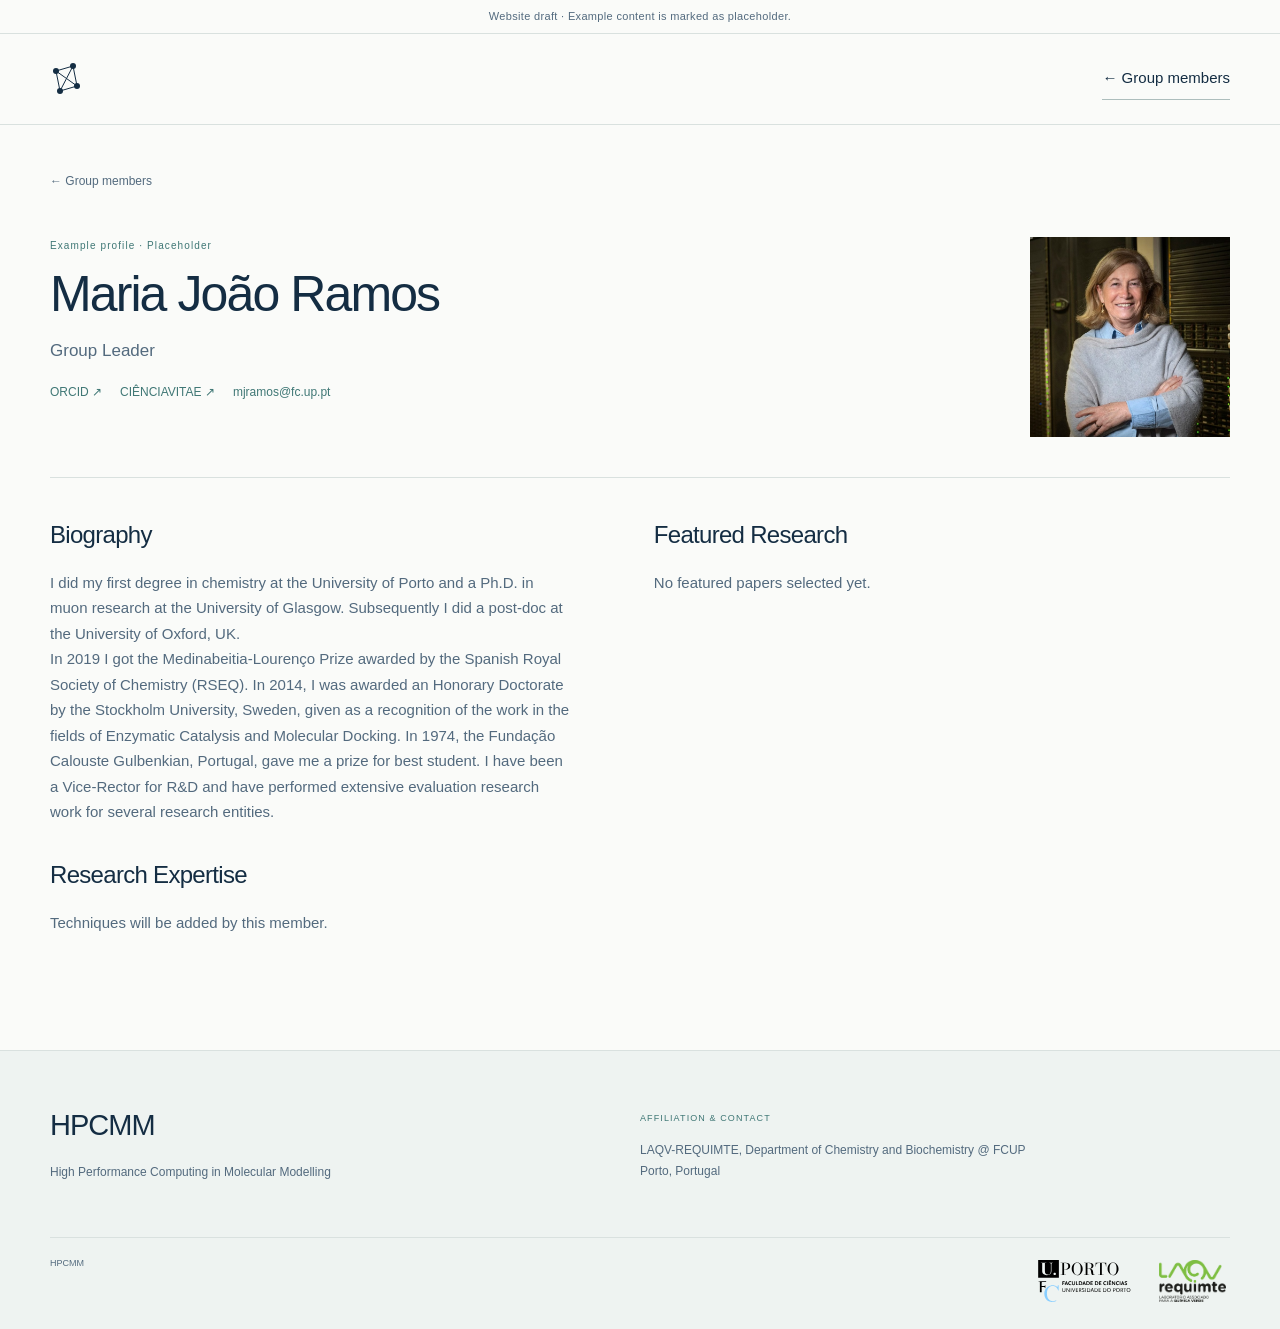
==== commit 87f406f1: "Add files via upload" ====
--- a/doctoral-researcher.html
+++ b/doctoral-researcher.html
@@ -1 +1 @@
-<!doctype html><html lang="en"><head><meta charset="utf-8"><meta name="viewport" content="width=device-width, initial-scale=1"><title>Doctoral researcher — Example profile | HPC-MM</title><meta name="description" content="Illustrative doctoral researcher profile for the HPC-MM research group."><link rel="icon" href="favicon.svg" type="image/svg+xml"><link rel="stylesheet" href="styles.css?v=20261111-9"><script src="content-loader.js?v=20261024-4" defer></script><script src="publication-order.js?v=20261024-3" defer></script><script src="site.js?v=20261111-9" defer></script><script src="script.js" defer></script></head><body><a class="skip" href="#main">Skip to content</a><div class="prototype">Example member profile · All names, biography details, and publication associations are placeholders.</div><header><div class="nav-wrap"><a class="brand" href="index.html"><svg width="32" height="34" viewBox="0 0 32 34" aria-hidden="true"><path d="M6 9L23 4 27 24 10 29 6 9 27 24M23 4L10 29" fill="none" stroke="currentColor"/><g fill="currentColor"><circle cx="6" cy="9" r="3"/><circle cx="23" cy="4" r="3"/><circle cx="27" cy="24" r="3"/><circle cx="10" cy="29" r="3"/></g></svg></a><a class="text-link" href="index.html#people">← Group members</a></div></header><main id="main" class="wrap member-page"><noscript>Please enable JavaScript to view member profiles.</noscript></main><footer><div class="wrap footer-bottom"><span>HPC-MM · Provisional identity</span><a href="index.html#people">Return to group members ↑</a></div></footer></body></html>+<!doctype html><html lang="en"><head><meta charset="utf-8"><meta name="viewport" content="width=device-width, initial-scale=1"><title>Doctoral researcher — Example profile | HPC-MM</title><meta name="description" content="Illustrative doctoral researcher profile for the HPC-MM research group."><link rel="icon" href="favicon.svg" type="image/svg+xml"><link rel="stylesheet" href="styles.css?v=20261111-11"><script src="content-loader.js?v=20261024-4" defer></script><script src="publication-order.js?v=20261024-3" defer></script><script src="site.js?v=20261111-11" defer></script><script src="script.js" defer></script></head><body><a class="skip" href="#main">Skip to content</a><div class="prototype">Example member profile · All names, biography details, and publication associations are placeholders.</div><header><div class="nav-wrap"><a class="brand" href="index.html"><svg width="32" height="34" viewBox="0 0 32 34" aria-hidden="true"><path d="M6 9L23 4 27 24 10 29 6 9 27 24M23 4L10 29" fill="none" stroke="currentColor"/><g fill="currentColor"><circle cx="6" cy="9" r="3"/><circle cx="23" cy="4" r="3"/><circle cx="27" cy="24" r="3"/><circle cx="10" cy="29" r="3"/></g></svg></a><a class="text-link" href="index.html#people">← Group members</a></div></header><main id="main" class="wrap member-page"><noscript>Please enable JavaScript to view member profiles.</noscript></main><footer><div class="wrap footer-bottom"><span>HPC-MM · Provisional identity</span><a href="index.html#people">Return to group members ↑</a></div></footer></body></html>
--- a/styles.css
+++ b/styles.css
@@ -44,7 +44,7 @@
 .partner-logos img{width:auto;max-width:150px;height:50px;object-fit:contain;padding:.25rem}
 .affiliated-people{margin-top:2rem}
 
-.people-switch{display:flex;gap:.5rem;flex-wrap:wrap;margin:0 0 1rem}.people-switch button{font:inherit;padding:.5rem .8rem;border:1px solid #778694;border-radius:.35rem;background:#fff;color:#142d43}.people-switch button[aria-pressed=true]{background:#142d43;color:#fff}.plain-roster li{margin:.35rem 0}[data-people-panel][hidden],.plain-roster li[hidden]{display:none!important}.partner-logos a:last-child img{background:white}
+.people-switch{display:flex;gap:.5rem;flex-wrap:wrap;margin:0 0 1rem}.people-switch button{font:inherit;padding:.5rem .8rem;border:1px solid #778694;border-radius:.35rem;background:#fff;color:#142d43}.people-switch button[aria-pressed=true]{background:#142d43;color:#fff}.plain-roster li{margin:.35rem 0}[data-people-panel][hidden],.plain-roster li[hidden]{display:none!important}.partner-logos a:last-child img{background:transparent}
 
 .collaboration-layout{display:grid;grid-template-columns:minmax(0,1fr) minmax(0,1.4fr);gap:clamp(1rem,4vw,3rem);align-items:start;margin-top:2.5rem;padding-top:1.5rem;border-top:1px solid #cad8e1}
 .affiliation-map p{margin:.25rem 0 .75rem}
@@ -57,3 +57,5 @@
 @media(max-width:660px){.collaboration-layout{grid-template-columns:1fr}}
 
 .slide-detail .hero-art{overflow:hidden}.slide-detail .hero-art img{clip-path:inset(0);object-fit:cover;object-position:center;transform:scale(1.42)}.slide-detail .hero-art figcaption{position:relative;background:var(--surface,#fff)}.project-empty{font-size:.9em}
+
+.hero-art figcaption:empty{display:none}.slide-controls{display:flex;visibility:visible;position:relative;z-index:1}.slide-controls button{min-width:44px;min-height:44px;color:#142d43;background:#fff}.map-info[hidden]{display:none!important}
